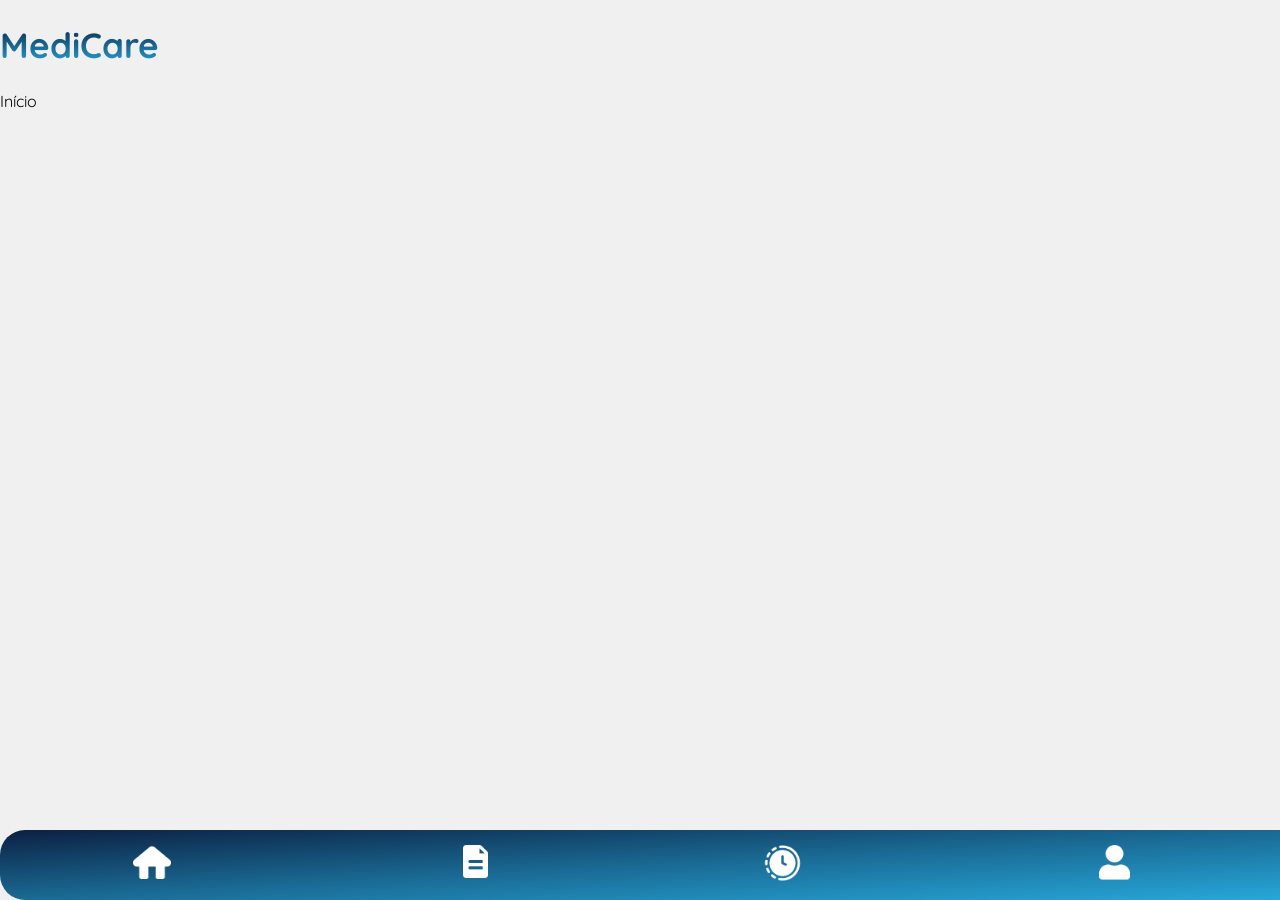
==== index.html @ 3f1df14e "fiz o basico do basico" ====
<!DOCTYPE html>
<html lang="pt-BR">

<head>
    <meta charset="UTF-8">
    <meta name="viewport" content="width=device-width, initial-scale=1.0">
    <link rel="stylesheet" href="CSS/style.css">

    <!-- FONTES -->
    <link rel="preconnect" href="https://fonts.googleapis.com">
    <link rel="preconnect" href="https://fonts.gstatic.com" crossorigin>
    <link href="https://fonts.googleapis.com/css2?family=Nunito&family=Quicksand:wght@300..700&display=swap"
        rel="stylesheet">

    <title>MediCare - Home</title>
</head>

<body>
    <div class="container">
        <div class="content">
            <h1>MediCare</h1>
            <P>Início</P>
        </div>

        <div class="navbar">
            <a href="index.html"><img src="IMAGENS/home.png" class="icon" id="homeIcon"></a>
            <a href="relatorio.html"><img src="IMAGENS/relatorios.png" class="icon" id="relatorioIcon"></a>
            <a href="historico.html"><img src="IMAGENS/history.png" class="icon" id="historyIcon"></a>
            <a href="perfil.html"><img src="IMAGENS/perfil.png" class="icon" id="perfilIcon"></a>
        </div>
    </div>
    <script src="JS/index.js"></script>
</body>

</html>
---- CSS/style.css ----
body {
    background-color:rgba(240, 240, 240, 1);
}

/* CABEÇALHO */

body {
    margin: 0;
    padding: 0;
  }
  
  .content {
    margin-bottom: 60px;
  }
  
  .navbar {
    position: fixed;
    bottom: 0;
    left: 0;
    width: 100%;
    background: linear-gradient(to bottom right, rgba(12, 32, 66, 1), rgba(26, 106, 148, 1), rgba(39, 169, 219, 1));
    display: flex;
    justify-content: space-around;
    padding: 15px;
    border-radius: 25px;
  }
  
  .icon {
    text-decoration: none;
    width: 40%;
  }

  h1 {
    background: var(--gradiente-text, linear-gradient(rgba(12, 32, 66, 1),rgba(39, 169, 219, 1)));
    -webkit-text-fill-color: transparent;
    font-family: "Quicksand", sans-serif;
    -webkit-background-clip: text;
    word-wrap: break-word;
    font-weight: weight;
    background-clip: text;
    line-height: normal;
    font-style: normal;
    text-align: left;
    font-size: 35px;
    max-width: 50%;
}

P {
    font-family: "Quicksand", sans-serif;
    font-optical-sizing: auto;
    font-weight: weight;
    font-style: normal;
}
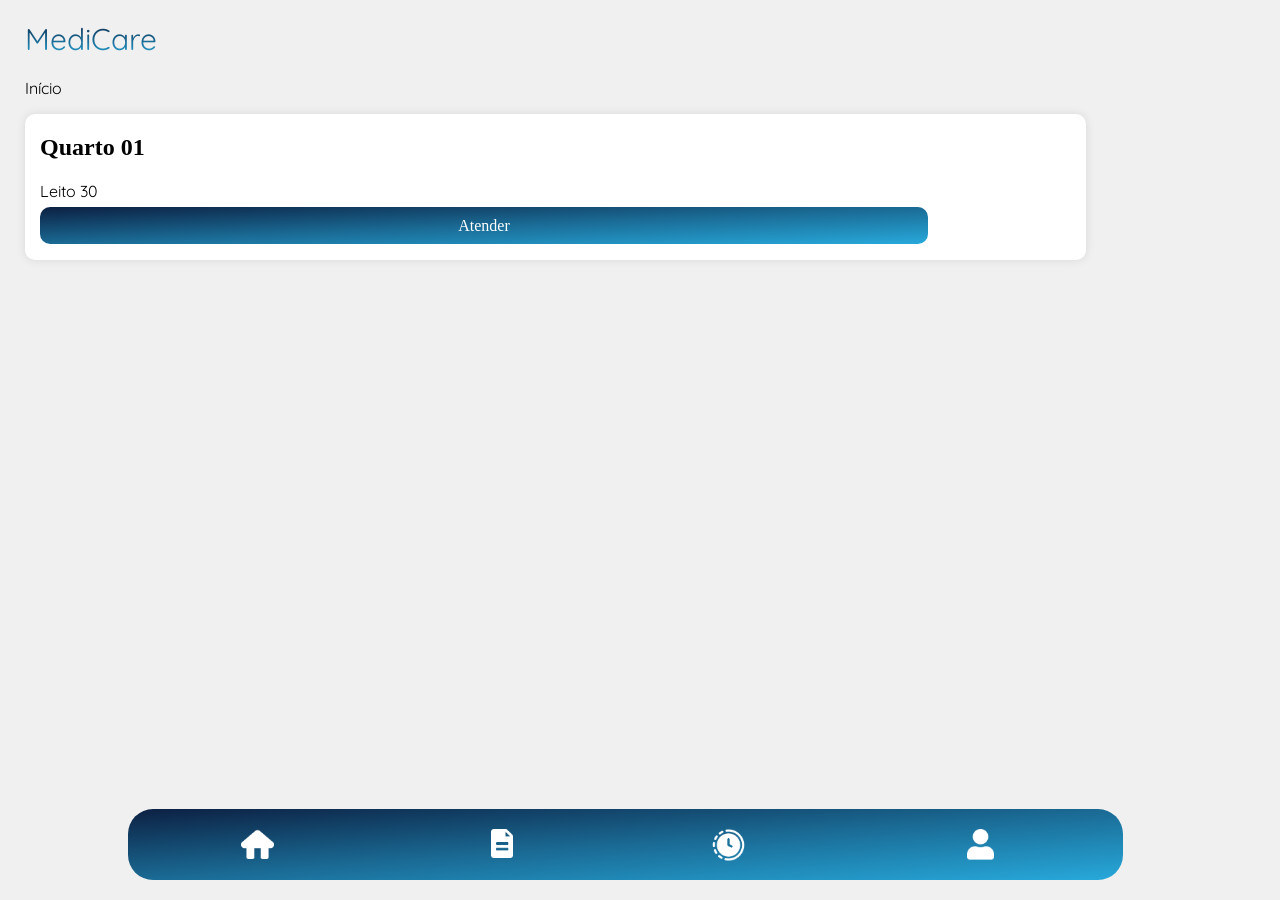
==== commit 585bddb3: "arruamando" ====
--- a/index.html
+++ b/index.html
@@ -20,7 +20,12 @@
         <div class="content">
             <h1>MediCare</h1>
             <P>Início</P>
-        </div>
+            <div class="box">
+                <h2>Quarto 01</h2>
+                <p>Leito 30</p>
+                <a href="#" class="btn">Atender</a>
+            </div>
+        </div>          
 
         <div class="navbar">
             <a href="index.html"><img src="IMAGENS/home.png" class="icon" id="homeIcon"></a>
--- a/CSS/style.css
+++ b/CSS/style.css
@@ -1,53 +1,76 @@
 body {
     background-color:rgba(240, 240, 240, 1);
+    margin: 15px 25px 0px 25px  ;  
+    padding: 0;
 }
 
 /* CABEÇALHO */
 
-body {
-    margin: 0;
-    padding: 0;
-  }
-  
-  .content {
-    margin-bottom: 60px;
+.content {
+    margin: 0px;
+    padding: 0%;
   }
   
   .navbar {
     position: fixed;
-    bottom: 0;
-    left: 0;
-    width: 100%;
+    bottom: 20px;
+    left: 10%;
+    right: 10%;
+    width: 75%;
     background: linear-gradient(to bottom right, rgba(12, 32, 66, 1), rgba(26, 106, 148, 1), rgba(39, 169, 219, 1));
     display: flex;
     justify-content: space-around;
-    padding: 15px;
+    padding: 20px 0px 15px 35px;
     border-radius: 25px;
   }
   
   .icon {
     text-decoration: none;
-    width: 40%;
+    width: 35%;
   }
 
   h1 {
     background: var(--gradiente-text, linear-gradient(rgba(12, 32, 66, 1),rgba(39, 169, 219, 1)));
     -webkit-text-fill-color: transparent;
-    font-family: "Quicksand", sans-serif;
     -webkit-background-clip: text;
+    font-family: "Quicksand";
     word-wrap: break-word;
-    font-weight: weight;
+    font-weight: normal;
     background-clip: text;
     line-height: normal;
-    font-style: normal;
     text-align: left;
-    font-size: 35px;
-    max-width: 50%;
+    font-size: 30px;
+    max-width: 45%;
 }
 
-P {
+p {
     font-family: "Quicksand", sans-serif;
     font-optical-sizing: auto;
     font-weight: weight;
     font-style: normal;
 }
+
+.box {
+  width: 85%;
+  height: 60%;
+  margin: auto; 
+  padding: 0px 0px 25px 15px;
+  background-color: white;
+  border-radius: 10px;
+  box-shadow: 0px 0px 10px rgba(0, 0, 0, 0.1);
+  display: inline-block;
+  justify-content: center;
+  align-items: center;
+}
+
+.btn {
+  background: linear-gradient(to bottom right, rgba(12, 32, 66, 1), rgba(26, 106, 148, 1), rgba(39, 169, 219, 1));
+  color: white;
+  padding: 10px 40%;
+  border-radius: 10px;
+  text-align: center;
+  text-decoration: none;
+  
+}
+
+
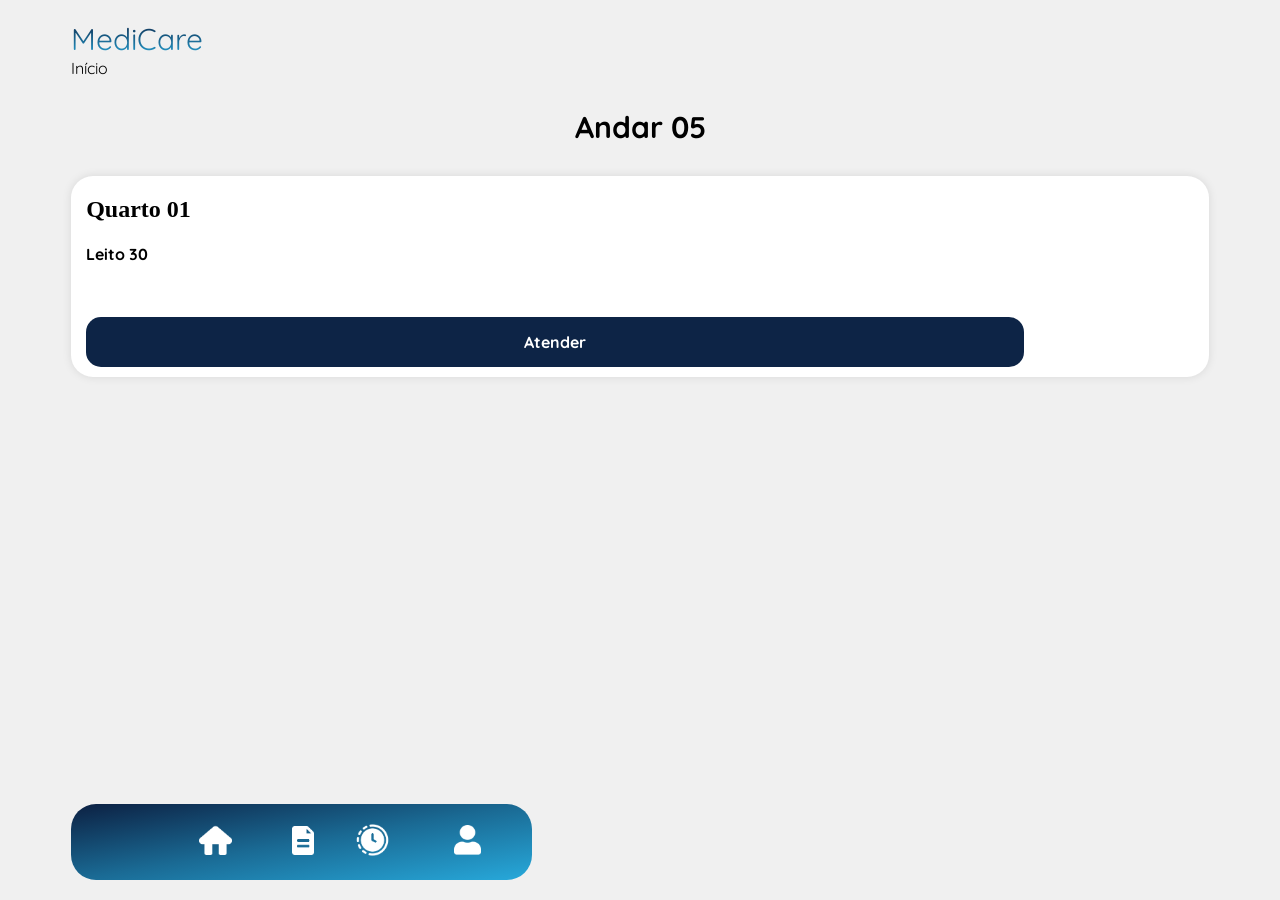
==== commit 937be276: "fiz" ====
--- a/index.html
+++ b/index.html
@@ -20,18 +20,20 @@
         <div class="content">
             <h1>MediCare</h1>
             <P>Início</P>
-            <div class="box">
-                <h2>Quarto 01</h2>
-                <p>Leito 30</p>
-                <a href="#" class="btn">Atender</a>
+                <h3>Andar 05</h3>
+                <div class="box">
+                    <h2>Quarto 01</h2>
+                    <h4>Leito 30</h4>
+                    <a href="atender.html" class="btn">Atender</a>
+                </div>
             </div>
-        </div>          
 
-        <div class="navbar">
-            <a href="index.html"><img src="IMAGENS/home.png" class="icon" id="homeIcon"></a>
-            <a href="relatorio.html"><img src="IMAGENS/relatorios.png" class="icon" id="relatorioIcon"></a>
-            <a href="historico.html"><img src="IMAGENS/history.png" class="icon" id="historyIcon"></a>
-            <a href="perfil.html"><img src="IMAGENS/perfil.png" class="icon" id="perfilIcon"></a>
+            <div class="navbar">
+                <a href="index.html"><img src="IMAGENS/home.png" class="icon" id="homeIcon"></a>
+                <a href="relatorio.html"><img src="IMAGENS/relatorios.png" class="icon" id="relatorioIcon"></a>
+                <a href="historico.html"><img src="IMAGENS/history.png" class="icon" id="historyIcon"></a>
+                <a href="perfil.html"><img src="IMAGENS/perfil.png" class="icon" id="perfilIcon"></a>
+            </div>
         </div>
     </div>
     <script src="JS/index.js"></script>
--- a/CSS/style.css
+++ b/CSS/style.css
@@ -1,76 +1,118 @@
+/* CORPO */
+
 body {
-    background-color:rgba(240, 240, 240, 1);
-    margin: 15px 25px 0px 25px  ;  
-    padding: 0;
+  background-color: rgba(240, 240, 240, 1);
+  orientation: portrait;
+  padding: 0;
 }
 
+.container {
+  margin-right: 5%;
+  margin-left: 5%;
+}
+
+.bloco01 {
+  background: #0a1d3e;
+  height: 190px;
+  width: 100%;
+}
 /* CABEÇALHO */
 
 .content {
-    margin: 0px;
-    padding: 0%;
-  }
+  margin: 0%;
+  padding: 0%;
+}
+
+/* NAVBAR */
+
+.navbar {
+  background: linear-gradient(
+    to bottom right,
+    rgba(12, 32, 66, 1),
+    rgba(26, 106, 148, 1),
+    rgba(39, 169, 219, 1)
+  );
+  padding: 20px 0px 20px 10%;
+  border-radius: 25px;
+  display: inline-flex;
+  align-items: center;
+  position: fixed;
+  bottom: 20px;
+}
+
+.icon {
+  text-decoration: none;
+  width: 35%;
+}
+
+/* CAIXA DE DIALOGO */
+
+.box {
+  box-shadow: 0px 0px 10px rgba(0, 0, 0, 0.1);
+  padding: 0px 0px 25px 15px;
+  background-color: white;
+  display: flow-root;
+  border-radius: 22px;
+}
+
+.btn {
+  font-family: "Quicksand", sans-serif;
+  background: rgb(13, 36, 70);
+  text-decoration: none;
+  border-radius: 15px;
+  text-align: center;
+  font-weight: bold;
+  padding: 15px 39%;
+  color: white;
+}
+
+/* FONTES */
+
+h1 {
+  background: var(
+    --gradiente-text,
+    linear-gradient(rgba(12, 32, 66, 1), rgba(39, 169, 219, 1))
+  );
+  -webkit-text-fill-color: transparent;
+  -webkit-background-clip: text;
+  font-family: "Quicksand";
+  word-wrap: break-word;
+  background-clip: text;
+  font-weight: normal;
+  line-height: normal;
+  margin-bottom: 0%;
+  text-align: left;
+  font-size: 30px;
+  max-width: 45%;
   
-  .navbar {
-    position: fixed;
-    bottom: 20px;
-    left: 10%;
-    right: 10%;
-    width: 75%;
-    background: linear-gradient(to bottom right, rgba(12, 32, 66, 1), rgba(26, 106, 148, 1), rgba(39, 169, 219, 1));
-    display: flex;
-    justify-content: space-around;
-    padding: 20px 0px 15px 35px;
-    border-radius: 25px;
-  }
-  
-  .icon {
-    text-decoration: none;
-    width: 35%;
-  }
+}
 
-  h1 {
-    background: var(--gradiente-text, linear-gradient(rgba(12, 32, 66, 1),rgba(39, 169, 219, 1)));
-    -webkit-text-fill-color: transparent;
-    -webkit-background-clip: text;
-    font-family: "Quicksand";
-    word-wrap: break-word;
-    font-weight: normal;
-    background-clip: text;
-    line-height: normal;
-    text-align: left;
-    font-size: 30px;
-    max-width: 45%;
+h3 {
+  font-family: "Quicksand", sans-serif;
+  font-optical-sizing: auto;
+  font-style: normal;
+  font-weight: bold;
+  text-align: center;
+  font-size: 30px;
 }
 
 p {
-    font-family: "Quicksand", sans-serif;
-    font-optical-sizing: auto;
-    font-weight: weight;
-    font-style: normal;
+  font-family: "Quicksand", sans-serif;
+  font-optical-sizing: auto;
+  font-weight: weight;
+  font-style: normal;
+  margin: 0%;
 }
 
-.box {
-  width: 85%;
-  height: 60%;
-  margin: auto; 
-  padding: 0px 0px 25px 15px;
-  background-color: white;
-  border-radius: 10px;
-  box-shadow: 0px 0px 10px rgba(0, 0, 0, 0.1);
-  display: inline-block;
-  justify-content: center;
-  align-items: center;
+h4 {
+  font-family: "Quicksand", sans-serif;
+  font-optical-sizing: auto;
+  font-weight: weight;
+  font-style: normal;
+  margin-bottom: 6%;
 }
 
-.btn {
-  background: linear-gradient(to bottom right, rgba(12, 32, 66, 1), rgba(26, 106, 148, 1), rgba(39, 169, 219, 1));
-  color: white;
-  padding: 10px 40%;
-  border-radius: 10px;
-  text-align: center;
-  text-decoration: none;
-  
+a {
+  margin: 0%;
+  padding: 0%;
 }
-
-
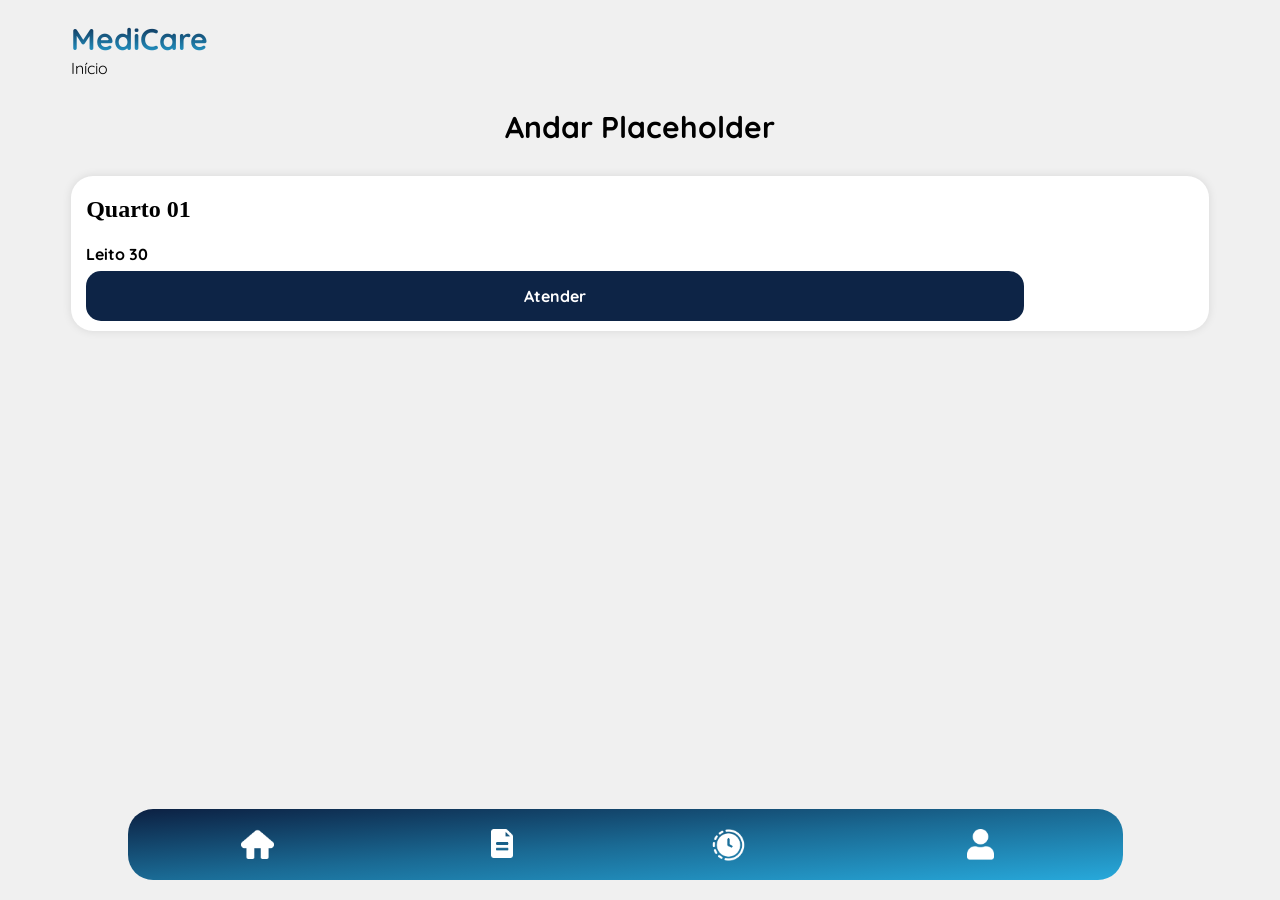
==== commit 6bb7f548: "add botões no atender" ====
--- a/index.html
+++ b/index.html
@@ -20,7 +20,7 @@
         <div class="content">
             <h1>MediCare</h1>
             <P>Início</P>
-                <h3>Andar 05</h3>
+                <h3>Andar Placeholder</h3>
                 <div class="box">
                     <h2>Quarto 01</h2>
                     <h4>Leito 30</h4>
--- a/CSS/style.css
+++ b/CSS/style.css
@@ -2,7 +2,6 @@
 
 body {
   background-color: rgba(240, 240, 240, 1);
-  orientation: portrait;
   padding: 0;
 }
 
@@ -23,21 +22,28 @@
   padding: 0%;
 }
 
+.bttnmid{
+  text-align: center;
+}
+
 /* NAVBAR */
 
 .navbar {
+  position: fixed;
+  bottom: 20px;
+  left: 10%;
+  right: 10%;
+  width: 75%;
   background: linear-gradient(
     to bottom right,
     rgba(12, 32, 66, 1),
     rgba(26, 106, 148, 1),
     rgba(39, 169, 219, 1)
   );
-  padding: 20px 0px 20px 10%;
+  display: flex;
+  justify-content: space-around;
+  padding: 20px 0px 15px 35px;
   border-radius: 25px;
-  display: inline-flex;
-  align-items: center;
-  position: fixed;
-  bottom: 20px;
 }
 
 .icon {
@@ -55,6 +61,8 @@
   border-radius: 22px;
 }
 
+/* BOTÕES */
+
 .btn {
   font-family: "Quicksand", sans-serif;
   background: rgb(13, 36, 70);
@@ -64,6 +72,17 @@
   font-weight: bold;
   padding: 15px 39%;
   color: white;
+}
+
+button {
+  font-family: "Quicksand", sans-serif;
+  background: rgb(255, 255, 255);
+  text-decoration: none;
+  border-radius: 25px;
+  text-align: center;
+  font-weight: bold;
+  padding: 20px 35%;
+  color: rgb(0, 0, 0);
 }
 
 /* FONTES */
@@ -78,13 +97,12 @@
   font-family: "Quicksand";
   word-wrap: break-word;
   background-clip: text;
-  font-weight: normal;
+  font-weight: bold;
   line-height: normal;
   margin-bottom: 0%;
   text-align: left;
   font-size: 30px;
   max-width: 45%;
-  
 }
 
 h3 {
@@ -109,7 +127,6 @@
   font-optical-sizing: auto;
   font-weight: weight;
   font-style: normal;
-  margin-bottom: 6%;
 }
 
 a {
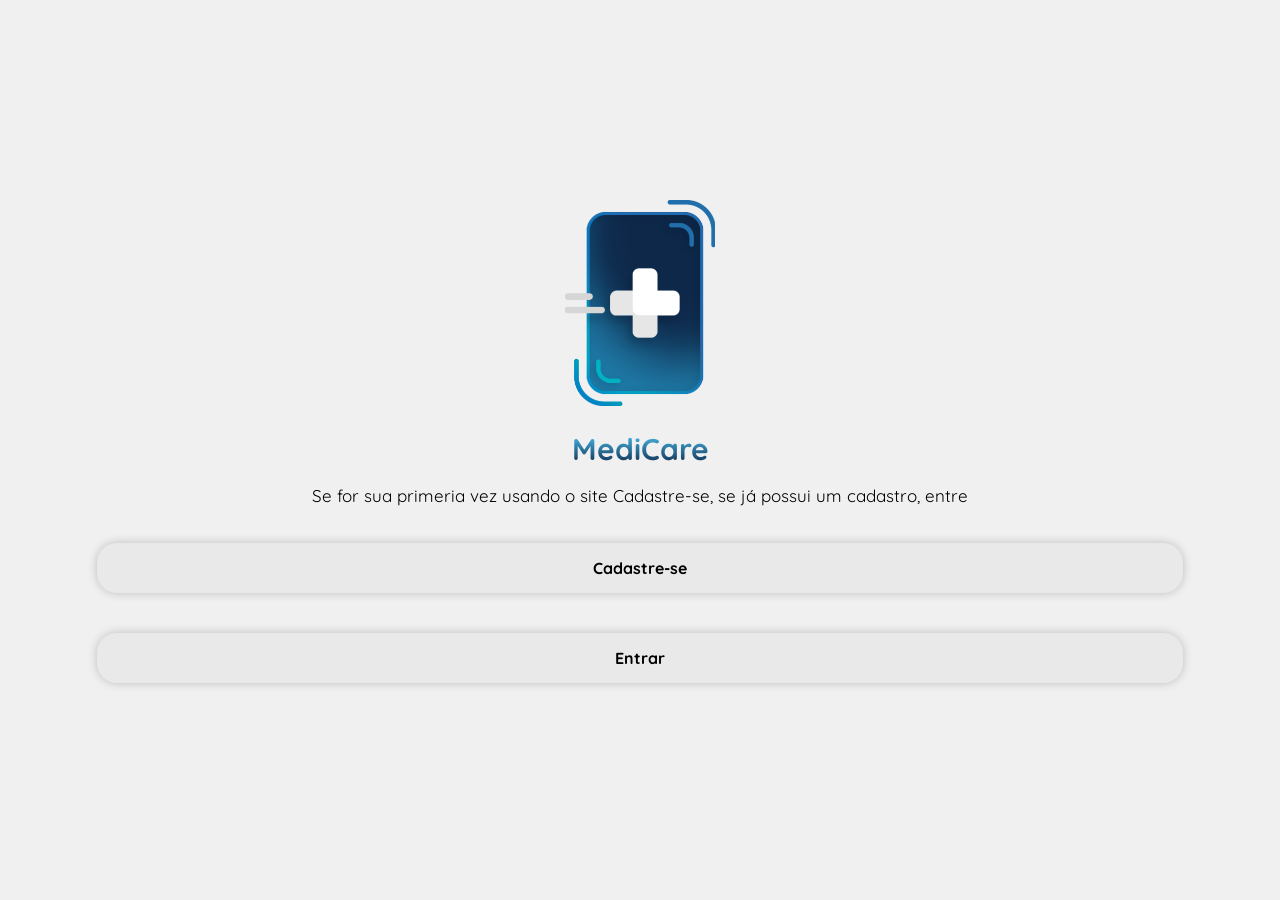
==== commit 612456e6: "MediCare juntei as pastas e arrumei a tela de qrcode" ====
--- a/index.html
+++ b/index.html
@@ -4,39 +4,25 @@
 <head>
     <meta charset="UTF-8">
     <meta name="viewport" content="width=device-width, initial-scale=1.0">
-    <link rel="stylesheet" href="CSS/style.css">
+    <link rel="stylesheet" href="css/index.css">
 
-    <!-- FONTES -->
+    <!-- Fontes -->
     <link rel="preconnect" href="https://fonts.googleapis.com">
     <link rel="preconnect" href="https://fonts.gstatic.com" crossorigin>
     <link href="https://fonts.googleapis.com/css2?family=Nunito&family=Quicksand:wght@300..700&display=swap"
         rel="stylesheet">
 
-    <title>MediCare - Home</title>
+    <title>MediCare</title>
 </head>
 
 <body>
-    <div class="container">
-        <div class="content">
-            <h1>MediCare</h1>
-            <P>Início</P>
-                <h3>Andar Placeholder</h3>
-                <div class="box">
-                    <h2>Quarto 01</h2>
-                    <h4>Leito 30</h4>
-                    <a href="atender.html" class="btn">Atender</a>
-                </div>
-            </div>
-
-            <div class="navbar">
-                <a href="index.html"><img src="IMAGENS/home.png" class="icon" id="homeIcon"></a>
-                <a href="relatorio.html"><img src="IMAGENS/relatorios.png" class="icon" id="relatorioIcon"></a>
-                <a href="historico.html"><img src="IMAGENS/history.png" class="icon" id="historyIcon"></a>
-                <a href="perfil.html"><img src="IMAGENS/perfil.png" class="icon" id="perfilIcon"></a>
-            </div>
+    <div class="Bloco">
+        <img src="css/media/MediCare.png" alt="">
+        <h1>MediCare</h1>
+        <div class="container form">
+            <p>Se for sua primeria vez usando o site Cadastre-se, se já possui um cadastro, entre</p>
+            <button class="meuBotao" onclick="window.location.href='cadastro.html'">Cadastre-se</button>
+            <button class="meuBotao2" onclick="window.location.href='login.html'">Entrar</button>
         </div>
     </div>
-    <script src="JS/index.js"></script>
-</body>
-
-</html>+</body>
--- a/css/index.css
+++ b/css/index.css
@@ -0,0 +1,95 @@
+/* CORPO */
+body {
+    background-color: rgba(240, 240, 240, 1);
+    text-align: center;
+    margin-right: 6%;
+    margin-left: 6%;
+}
+
+.Bloco {
+    margin-top: 200px;
+}
+
+/* BOTÕES */
+.meuBotao {
+    /* CAIXA */
+    box-shadow: 0px 0px 10px 0px #05050536;
+    background: rgb(233, 233, 233);
+    justify-content: center;
+    border-radius: 20px;
+    padding: 15px;
+    margin: 20px;
+    /* FONTE */
+    font-family: "Quicksand";
+    color: rgb(0, 0, 0);
+    font-weight: bold;
+    font-size: 16px;
+    display: block;
+    border: none;
+}
+
+.meuBotao:hover {
+    box-shadow: 0px 0px 10px 0px #0505058a;
+    background: linear-gradient(to bottom,
+            rgba(10, 29, 62, 1),
+            rgba(80, 206, 255, 1));
+    color: #ffffff;
+}
+
+.meuBotao2 {
+    /* CAIXA */
+    box-shadow: 0px 0px 10px 0px #05050536;
+    background: rgb(233, 233, 233);
+    justify-content: center;
+    border-radius: 20px;
+    padding: 15px;
+    margin: 20px;
+    /* FONTE */
+    font-family: "Quicksand";
+    color: rgb(0, 0, 0);
+    font-weight: bold;
+    font-size: 16px;
+    display: block;
+    border: none;
+}
+
+.meuBotao2:hover {
+    box-shadow: 0px 0px 10px 0px #0505058a;
+    background: linear-gradient(to bottom,
+            rgba(10, 29, 62, 1),
+            rgba(80, 206, 255, 1));
+    color: #ffffff;
+}
+
+/* CAIXAS */
+.form {
+    flex-flow: column;
+    display: flex;
+}
+
+/* FONTES */
+h1 {
+    background: linear-gradient(to top,
+            rgba(10, 29, 62, 1),
+            rgba(80, 206, 255, 1));
+    -webkit-background-clip: text;
+    font-family: "Quicksand";
+    color: transparent;
+    text-align: center;
+    font-style: normal;
+    margin-bottom: 0%;
+    font-weight: bold;
+    font-size: 30px;
+}
+
+p {
+    font-family: "Quicksand";
+    text-align: center;
+    font-size: 17px;
+}
+
+
+/* IMAGENS */
+img {
+    width: 150px;
+}
